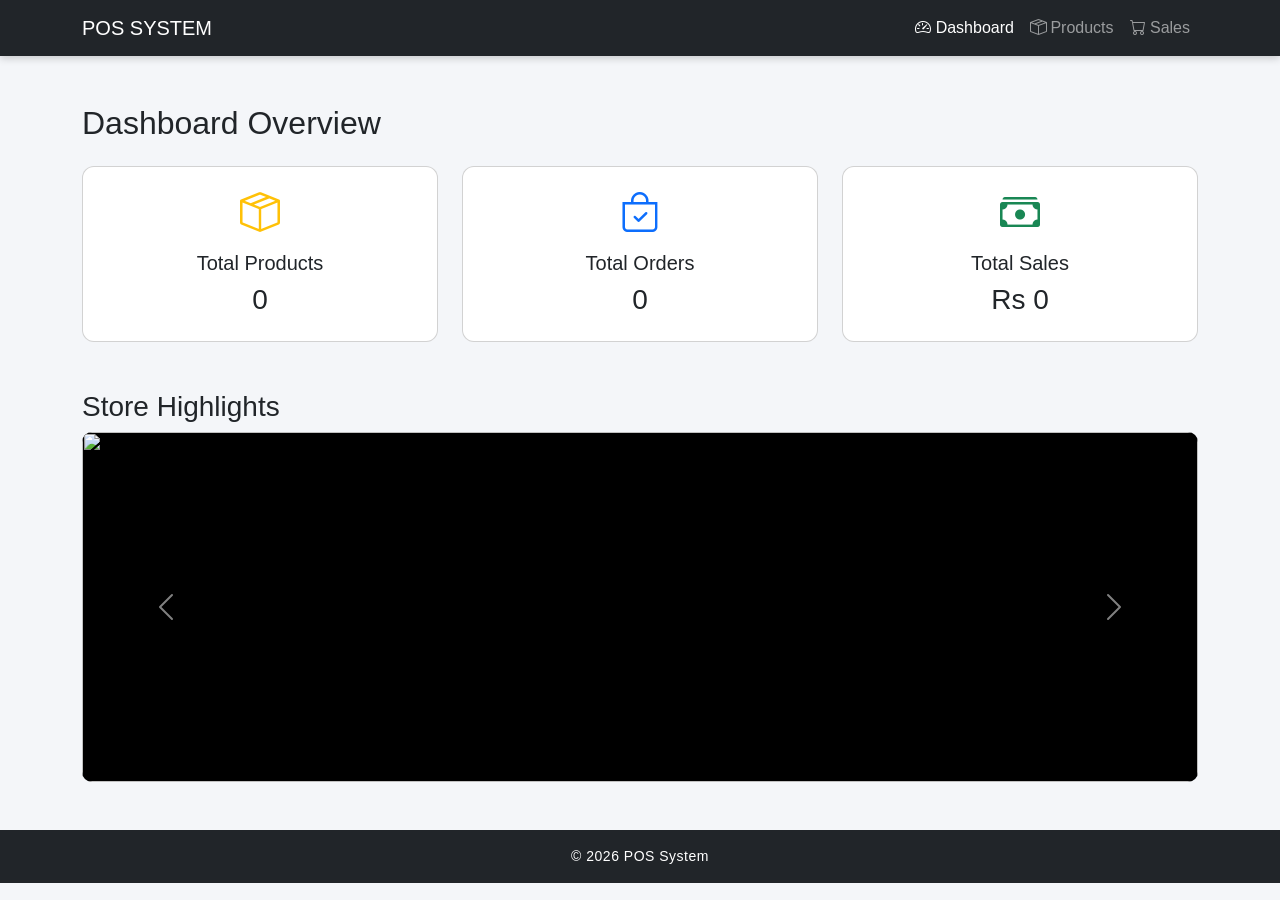
==== index.html @ 13f2104d "front end commit pos_system" ====
<!DOCTYPE html>
<html lang="en">

<head>
<meta charset="UTF-8">
<meta name="viewport" content="width=device-width, initial-scale=1">

<title>POS Dashboard</title>
<link rel="stylesheet"
href="https://cdn.jsdelivr.net/npm/bootstrap-icons@1.10.5/font/bootstrap-icons.css">
<link href="https://cdn.jsdelivr.net/npm/bootstrap@5.3.2/dist/css/bootstrap.min.css" rel="stylesheet">

<link rel="stylesheet"
href="https://cdn.jsdelivr.net/npm/bootstrap-icons@1.10.5/font/bootstrap-icons.css">

<link rel="stylesheet" href="style.css">

</head>

<body>

<nav class="navbar navbar-expand-lg navbar-dark bg-dark">
<div class="container">

<a class="navbar-brand">POS SYSTEM</a>

<ul class="navbar-nav ms-auto">

<li class="nav-item">
<a class="nav-link active" href="index.html">
<i class="bi bi-speedometer2"></i> Dashboard
</a>
</li>

<li class="nav-item">
<a class="nav-link" href="products.html">
<i class="bi bi-box-seam"></i> Products
</a>
</li>

<li class="nav-item">
<a class="nav-link" href="sales.html">
<i class="bi bi-cart"></i> Sales
</a>
</li>

</ul>
</div>
</nav>


<div class="container mt-5">

<h2>Dashboard Overview</h2>

<div class="row mt-4">

<div class="col-md-4">
<div class="card text-center p-3">

<i class="bi bi-box-seam text-warning fs-1"></i>

<h5 class="mt-2">Total Products</h5>

<h3 id="totalProducts">0</h3>

</div>
</div>


<div class="col-md-4">
<div class="card text-center p-3">

<i class="bi bi-bag-check text-primary fs-1"></i>

<h5 class="mt-2">Total Orders</h5>

<h3 id="totalOrders">0</h3>

</div>
</div>


<div class="col-md-4">
<div class="card text-center p-3">

<i class="bi bi-cash-stack text-success fs-1"></i>

<h5 class="mt-2">Total Sales</h5>

<h3 id="totalSales">Rs 0</h3>

</div>
</div>
</div>

<h3 class="mt-5">Store Highlights</h3>

<div id="slider" class="carousel slide" data-bs-ride="carousel">

<div class="carousel-inner">

<div class="carousel-item active">
<img src="https://images.unsplash.com/photo-1607082348824-0a96f2a4b9da?w=1200" class="d-block w-100">
</div>

<div class="carousel-item">
<img src="https://images.unsplash.com/photo-1556740738-b6a63e27c4df?w=1200" class="d-block w-100">
</div>

<div class="carousel-item">
<img src="https://images.unsplash.com/photo-1580910051074-3eb694886505?w=1200" class="d-block w-100">
</div>

</div>

<button class="carousel-control-prev" type="button" data-bs-target="#slider" data-bs-slide="prev">
<span class="carousel-control-prev-icon"></span>
</button>

<button class="carousel-control-next" type="button" data-bs-target="#slider" data-bs-slide="next">
<span class="carousel-control-next-icon"></span>
</button>

</div>

</div>

<script src="https://cdn.jsdelivr.net/npm/bootstrap@5.3.2/dist/js/bootstrap.bundle.min.js"></script>
<script src="script.js"></script>
<footer class="bg-dark text-white text-center py-3 mt-5">
© 2026 POS System
</footer>
</body>
</html>
---- style.css ----
/* Page animation */
.container{
animation:fadeIn 0.7s ease;
}


@keyframes fadeIn{
from{
opacity:0;
transform:translateY(20px);
}

to{
opacity:1;
transform:translateY(0);
}
}


/* Page background */
body{
font-family:Arial, Helvetica, sans-serif;
min-height:100vh;
display:flex;
flex-direction:column;
background:#f4f6f9;
font-family:Arial, Helvetica, sans-serif;
}


/* Navbar */
.navbar{
box-shadow:0px 2px 8px rgba(0,0,0,0.2);
}


/* Product cards */
.card{
border-radius:12px;
transition:transform 0.3s ease, box-shadow 0.3s ease;
}

/* Card hover effect */
.card:hover{
transform:translateY(-8px);
box-shadow:0 8px 20px rgba(0,0,0,0.2);
}


/* Product search box */
#searchProduct{
border-radius:8px;
border:1px solid #ccc;
padding:10px;
transition:all 0.2s ease;
}

#searchProduct:focus{
border-color:#0d6efd;
box-shadow:0px 0px 5px rgba(13,110,253,0.5);
outline:none;
}


.carousel img{
height:350px;
width:100%;
object-fit:contain;
border-radius:10px;
background:#000;
}



/* Footer */
footer{
margin-top:50px;
text-align:center;
font-size:14px;
letter-spacing:0.5px;
margin-top:auto;
}

.card img{
width:100px;
height:100px;
object-fit:cover;
margin:auto;
}

.navbar{
box-shadow:0 2px 8px rgba(0,0,0,0.2);
}
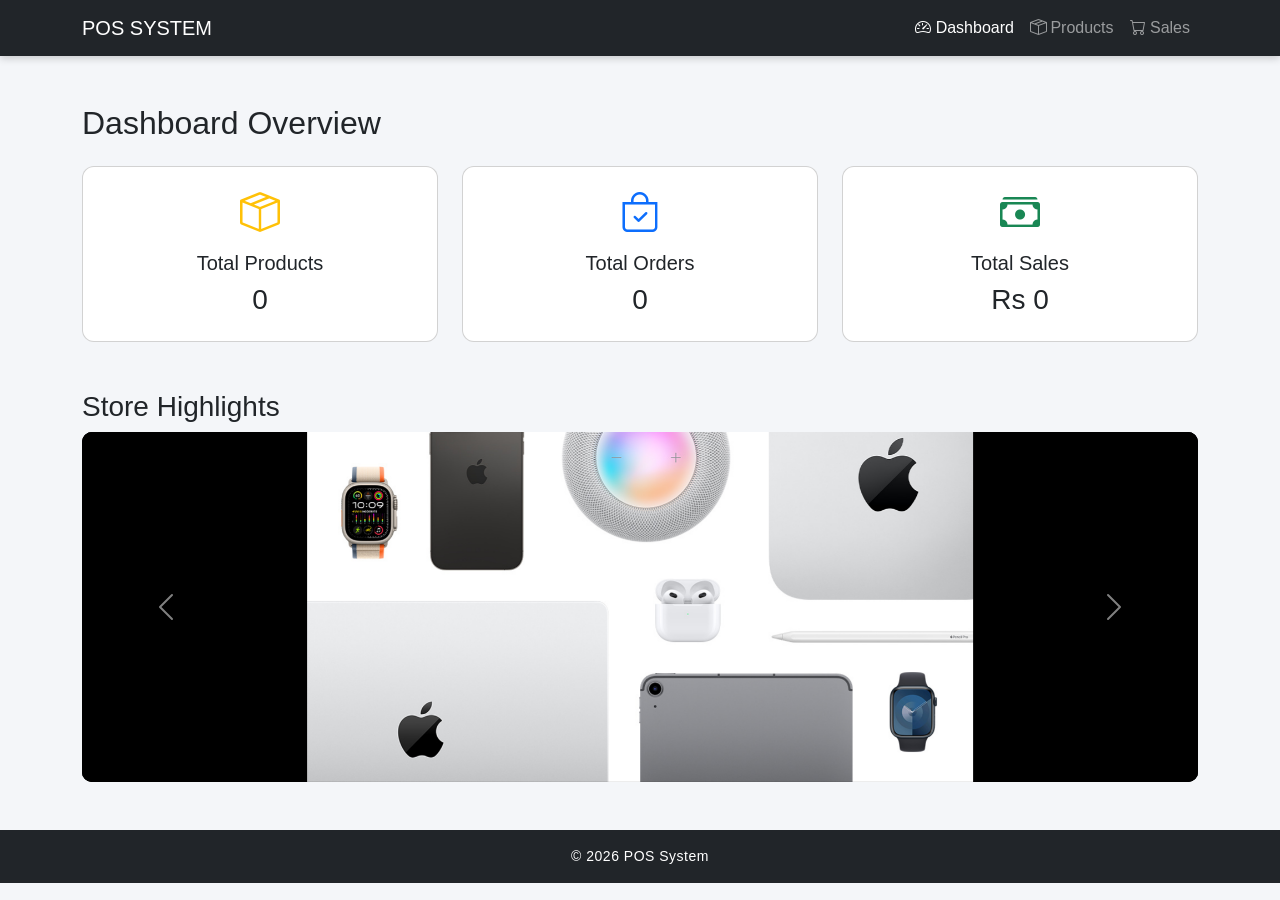
==== commit b4f31e70: "images" ====
--- a/index.html
+++ b/index.html
@@ -101,16 +101,18 @@
 <div class="carousel-inner">
 
 <div class="carousel-item active">
-<img src="https://images.unsplash.com/photo-1607082348824-0a96f2a4b9da?w=1200" class="d-block w-100">
+<img src="images/1684773805107.png" class="d-block w-100">
 </div>
 
-<div class="carousel-item">
-<img src="https://images.unsplash.com/photo-1556740738-b6a63e27c4df?w=1200" class="d-block w-100">
+<div class="carousel-item active">
+<img src="images/how_to_buy_apple_products.png" class="d-block w-100">
 </div>
 
-<div class="carousel-item">
-<img src="https://images.unsplash.com/photo-1580910051074-3eb694886505?w=1200" class="d-block w-100">
+
+<div class="carousel-item active">
+<img src="images/refurb-landing-og-202408.jpg" class="d-block w-100">
 </div>
+
 
 </div>
 
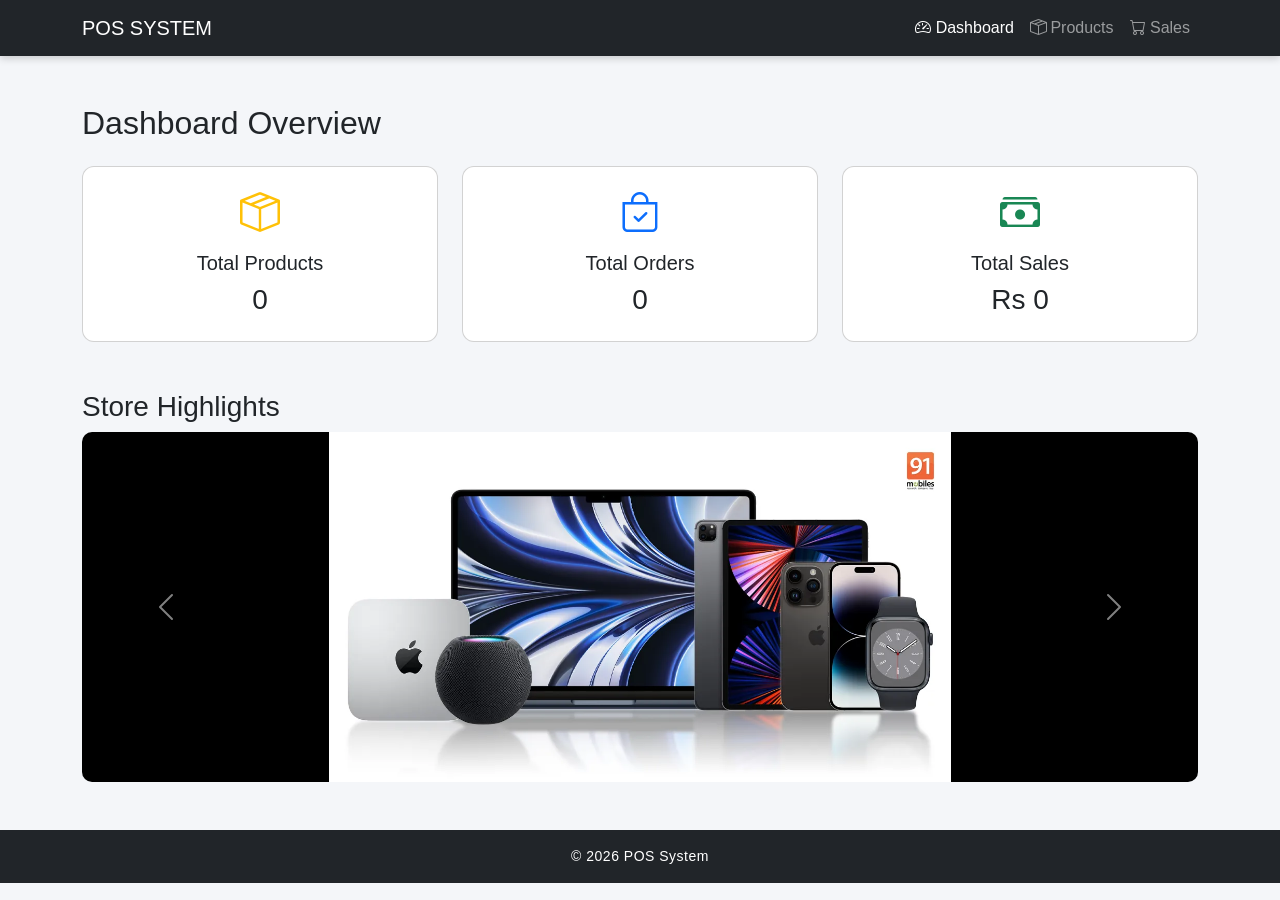
==== commit fdd114d4: "backend uploaded" ====
--- a/index.html
+++ b/index.html
@@ -1,137 +1,120 @@
-<!DOCTYPE html>
-<html lang="en">
-
-<head>
-<meta charset="UTF-8">
-<meta name="viewport" content="width=device-width, initial-scale=1">
-
-<title>POS Dashboard</title>
-<link rel="stylesheet"
-href="https://cdn.jsdelivr.net/npm/bootstrap-icons@1.10.5/font/bootstrap-icons.css">
-<link href="https://cdn.jsdelivr.net/npm/bootstrap@5.3.2/dist/css/bootstrap.min.css" rel="stylesheet">
-
-<link rel="stylesheet"
-href="https://cdn.jsdelivr.net/npm/bootstrap-icons@1.10.5/font/bootstrap-icons.css">
-
-<link rel="stylesheet" href="style.css">
-
-</head>
-
-<body>
-
-<nav class="navbar navbar-expand-lg navbar-dark bg-dark">
-<div class="container">
-
-<a class="navbar-brand">POS SYSTEM</a>
-
-<ul class="navbar-nav ms-auto">
-
-<li class="nav-item">
-<a class="nav-link active" href="index.html">
-<i class="bi bi-speedometer2"></i> Dashboard
-</a>
-</li>
-
-<li class="nav-item">
-<a class="nav-link" href="products.html">
-<i class="bi bi-box-seam"></i> Products
-</a>
-</li>
-
-<li class="nav-item">
-<a class="nav-link" href="sales.html">
-<i class="bi bi-cart"></i> Sales
-</a>
-</li>
-
-</ul>
-</div>
-</nav>
-
-
-<div class="container mt-5">
-
-<h2>Dashboard Overview</h2>
-
-<div class="row mt-4">
-
-<div class="col-md-4">
-<div class="card text-center p-3">
-
-<i class="bi bi-box-seam text-warning fs-1"></i>
-
-<h5 class="mt-2">Total Products</h5>
-
-<h3 id="totalProducts">0</h3>
-
-</div>
-</div>
-
-
-<div class="col-md-4">
-<div class="card text-center p-3">
-
-<i class="bi bi-bag-check text-primary fs-1"></i>
-
-<h5 class="mt-2">Total Orders</h5>
-
-<h3 id="totalOrders">0</h3>
-
-</div>
-</div>
-
-
-<div class="col-md-4">
-<div class="card text-center p-3">
-
-<i class="bi bi-cash-stack text-success fs-1"></i>
-
-<h5 class="mt-2">Total Sales</h5>
-
-<h3 id="totalSales">Rs 0</h3>
-
-</div>
-</div>
-</div>
-
-<h3 class="mt-5">Store Highlights</h3>
-
-<div id="slider" class="carousel slide" data-bs-ride="carousel">
-
-<div class="carousel-inner">
-
-<div class="carousel-item active">
-<img src="images/1684773805107.png" class="d-block w-100">
-</div>
-
-<div class="carousel-item active">
-<img src="images/how_to_buy_apple_products.png" class="d-block w-100">
-</div>
-
-
-<div class="carousel-item active">
-<img src="images/refurb-landing-og-202408.jpg" class="d-block w-100">
-</div>
-
-
-</div>
-
-<button class="carousel-control-prev" type="button" data-bs-target="#slider" data-bs-slide="prev">
-<span class="carousel-control-prev-icon"></span>
-</button>
-
-<button class="carousel-control-next" type="button" data-bs-target="#slider" data-bs-slide="next">
-<span class="carousel-control-next-icon"></span>
-</button>
-
-</div>
-
-</div>
-
-<script src="https://cdn.jsdelivr.net/npm/bootstrap@5.3.2/dist/js/bootstrap.bundle.min.js"></script>
-<script src="script.js"></script>
-<footer class="bg-dark text-white text-center py-3 mt-5">
-© 2026 POS System
-</footer>
-</body>
+<!DOCTYPE html>
+<html lang="en">
+
+<head>
+<meta charset="UTF-8">
+<meta name="viewport" content="width=device-width, initial-scale=1">
+
+<title>POS Dashboard</title>
+
+<link href="https://cdn.jsdelivr.net/npm/bootstrap@5.3.2/dist/css/bootstrap.min.css" rel="stylesheet">
+<link href="https://cdn.jsdelivr.net/npm/bootstrap-icons@1.10.5/font/bootstrap-icons.css" rel="stylesheet">
+
+<link rel="stylesheet" href="style.css">
+</head>
+
+<body>
+
+<nav class="navbar navbar-expand-lg navbar-dark bg-dark">
+<div class="container">
+
+<a class="navbar-brand">POS SYSTEM</a>
+
+<ul class="navbar-nav ms-auto">
+
+<li class="nav-item">
+<a class="nav-link active" href="index.html">
+<i class="bi bi-speedometer2"></i> Dashboard
+</a>
+</li>
+
+<li class="nav-item">
+<a class="nav-link" href="products.html">
+<i class="bi bi-box-seam"></i> Products
+</a>
+</li>
+
+<li class="nav-item">
+<a class="nav-link" href="sales.html">
+<i class="bi bi-cart"></i> Sales
+</a>
+</li>
+
+</ul>
+</div>
+</nav>
+
+
+<div class="container mt-5">
+
+<h2>Dashboard Overview</h2>
+
+<div class="row mt-4">
+
+<div class="col-md-4">
+<div class="card text-center p-3">
+<i class="bi bi-box-seam text-warning fs-1"></i>
+<h5 class="mt-2">Total Products</h5>
+<h3 id="totalProducts">0</h3>
+</div>
+</div>
+
+<div class="col-md-4">
+<div class="card text-center p-3">
+<i class="bi bi-bag-check text-primary fs-1"></i>
+<h5 class="mt-2">Total Orders</h5>
+<h3 id="totalOrders">0</h3>
+</div>
+</div>
+
+<div class="col-md-4">
+<div class="card text-center p-3">
+<i class="bi bi-cash-stack text-success fs-1"></i>
+<h5 class="mt-2">Total Sales</h5>
+<h3 id="totalSales">Rs 0</h3>
+</div>
+</div>
+
+</div>
+
+<h3 class="mt-5">Store Highlights</h3>
+
+<div id="slider" class="carousel slide" data-bs-ride="carousel">
+
+<div class="carousel-inner">
+
+<div class="carousel-item active">
+<img src="images/1684773805107.png" class="d-block w-100">
+</div>
+
+<div class="carousel-item">
+<img src="images/how_to_buy_apple_products.png" class="d-block w-100">
+</div>
+
+<div class="carousel-item">
+<img src="images/refurb-landing-og-202408.jpg" class="d-block w-100">
+</div>
+
+</div>
+
+<button class="carousel-control-prev" type="button" data-bs-target="#slider" data-bs-slide="prev">
+<span class="carousel-control-prev-icon"></span>
+</button>
+
+<button class="carousel-control-next" type="button" data-bs-target="#slider" data-bs-slide="next">
+<span class="carousel-control-next-icon"></span>
+</button>
+
+</div>
+
+</div>
+
+<script src="https://cdn.jsdelivr.net/npm/bootstrap@5.3.2/dist/js/bootstrap.bundle.min.js"></script>
+<script src="script.js"></script>
+
+<footer class="bg-dark text-white text-center py-3 mt-5">
+© 2026 POS System
+</footer>
+
+</body>
 </html>
--- a/style.css
+++ b/style.css
@@ -1,93 +1,93 @@
-/* Page animation */
-.container{
-animation:fadeIn 0.7s ease;
-}
-
-
-@keyframes fadeIn{
-from{
-opacity:0;
-transform:translateY(20px);
-}
-
-to{
-opacity:1;
-transform:translateY(0);
-}
-}
-
-
-/* Page background */
-body{
-font-family:Arial, Helvetica, sans-serif;
-min-height:100vh;
-display:flex;
-flex-direction:column;
-background:#f4f6f9;
-font-family:Arial, Helvetica, sans-serif;
-}
-
-
-/* Navbar */
-.navbar{
-box-shadow:0px 2px 8px rgba(0,0,0,0.2);
-}
-
-
-/* Product cards */
-.card{
-border-radius:12px;
-transition:transform 0.3s ease, box-shadow 0.3s ease;
-}
-
-/* Card hover effect */
-.card:hover{
-transform:translateY(-8px);
-box-shadow:0 8px 20px rgba(0,0,0,0.2);
-}
-
-
-/* Product search box */
-#searchProduct{
-border-radius:8px;
-border:1px solid #ccc;
-padding:10px;
-transition:all 0.2s ease;
-}
-
-#searchProduct:focus{
-border-color:#0d6efd;
-box-shadow:0px 0px 5px rgba(13,110,253,0.5);
-outline:none;
-}
-
-
-.carousel img{
-height:350px;
-width:100%;
-object-fit:contain;
-border-radius:10px;
-background:#000;
-}
-
-
-
-/* Footer */
-footer{
-margin-top:50px;
-text-align:center;
-font-size:14px;
-letter-spacing:0.5px;
-margin-top:auto;
-}
-
-.card img{
-width:100px;
-height:100px;
-object-fit:cover;
-margin:auto;
-}
-
-.navbar{
-box-shadow:0 2px 8px rgba(0,0,0,0.2);
+/* Page animation */
+.container{
+animation:fadeIn 0.7s ease;
+}
+
+
+@keyframes fadeIn{
+from{
+opacity:0;
+transform:translateY(20px);
+}
+
+to{
+opacity:1;
+transform:translateY(0);
+}
+}
+
+
+/* Page background */
+body{
+font-family:Arial, Helvetica, sans-serif;
+min-height:100vh;
+display:flex;
+flex-direction:column;
+background:#f4f6f9;
+font-family:Arial, Helvetica, sans-serif;
+}
+
+
+/* Navbar */
+.navbar{
+box-shadow:0px 2px 8px rgba(0,0,0,0.2);
+}
+
+
+/* Product cards */
+.card{
+border-radius:12px;
+transition:transform 0.3s ease, box-shadow 0.3s ease;
+}
+
+/* Card hover effect */
+.card:hover{
+transform:translateY(-8px);
+box-shadow:0 8px 20px rgba(0,0,0,0.2);
+}
+
+
+/* Product search box */
+#searchProduct{
+border-radius:8px;
+border:1px solid #ccc;
+padding:10px;
+transition:all 0.2s ease;
+}
+
+#searchProduct:focus{
+border-color:#0d6efd;
+box-shadow:0px 0px 5px rgba(13,110,253,0.5);
+outline:none;
+}
+
+
+.carousel img{
+height:350px;
+width:100%;
+object-fit:contain;
+border-radius:10px;
+background:#000;
+}
+
+
+
+/* Footer */
+footer{
+margin-top:50px;
+text-align:center;
+font-size:14px;
+letter-spacing:0.5px;
+margin-top:auto;
+}
+
+.card img{
+width:100px;
+height:100px;
+object-fit:cover;
+margin:auto;
+}
+
+.navbar{
+box-shadow:0 2px 8px rgba(0,0,0,0.2);
 }
